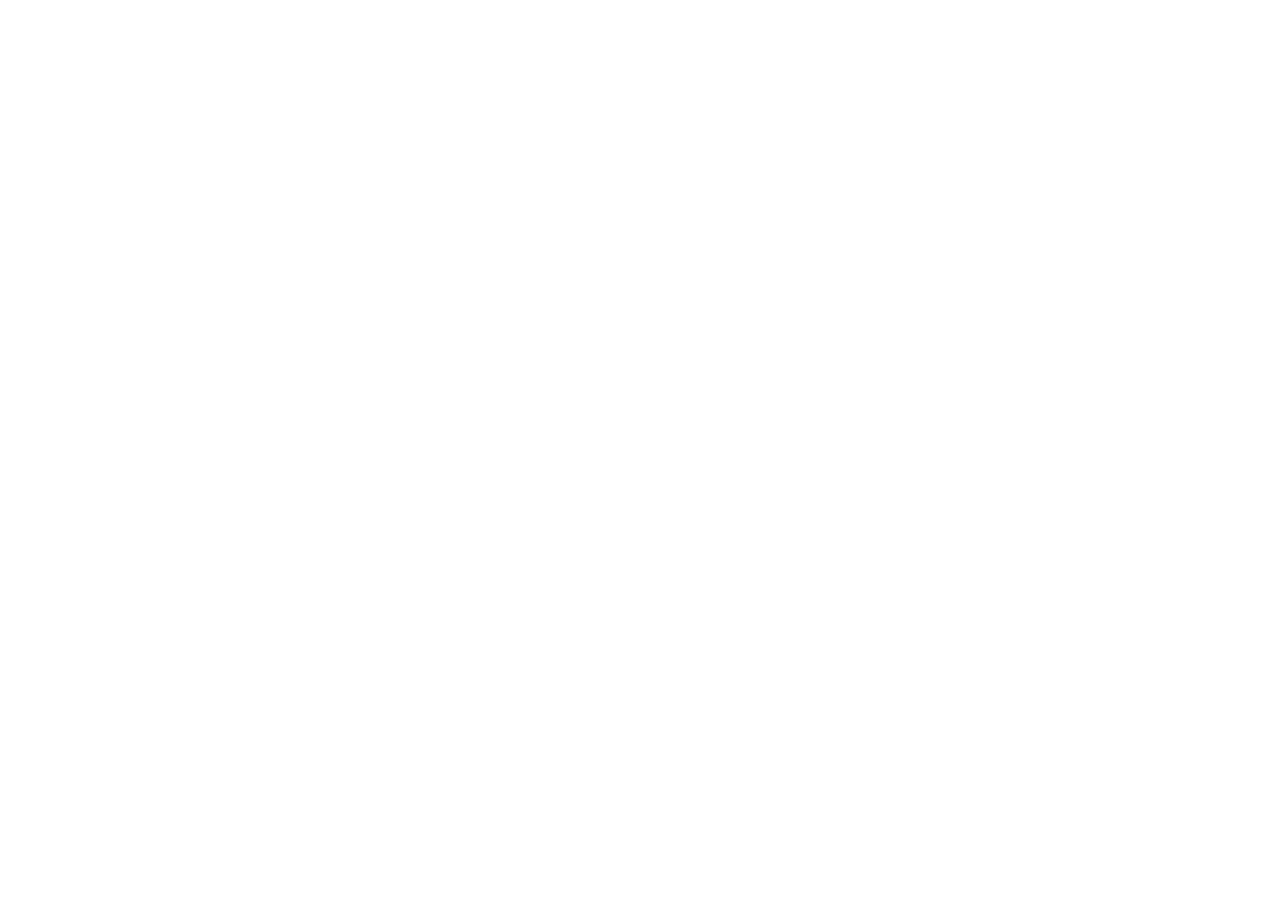
==== index.html @ 7e03bea0 "First commit (basic structure)" ====
<!DOCTYPE html>
<html lang="pt-BR">
<head>
    <meta charset="UTF-8">
    <meta name="viewport" content="width=device-width, initial-scale=1.0">
    <link href="https://fonts.googleapis.com/css2?family=Roboto:wght@400;700&display=swap" rel="stylesheet">
    <link rel="stylesheet" href="/styles/css/style.css">
    <title>Fri3nds</title>
</head>
<body>
    
</body>
</html>
---- styles/css/style.css ----
/* No CSS *//*# sourceMappingURL=style.css.map */
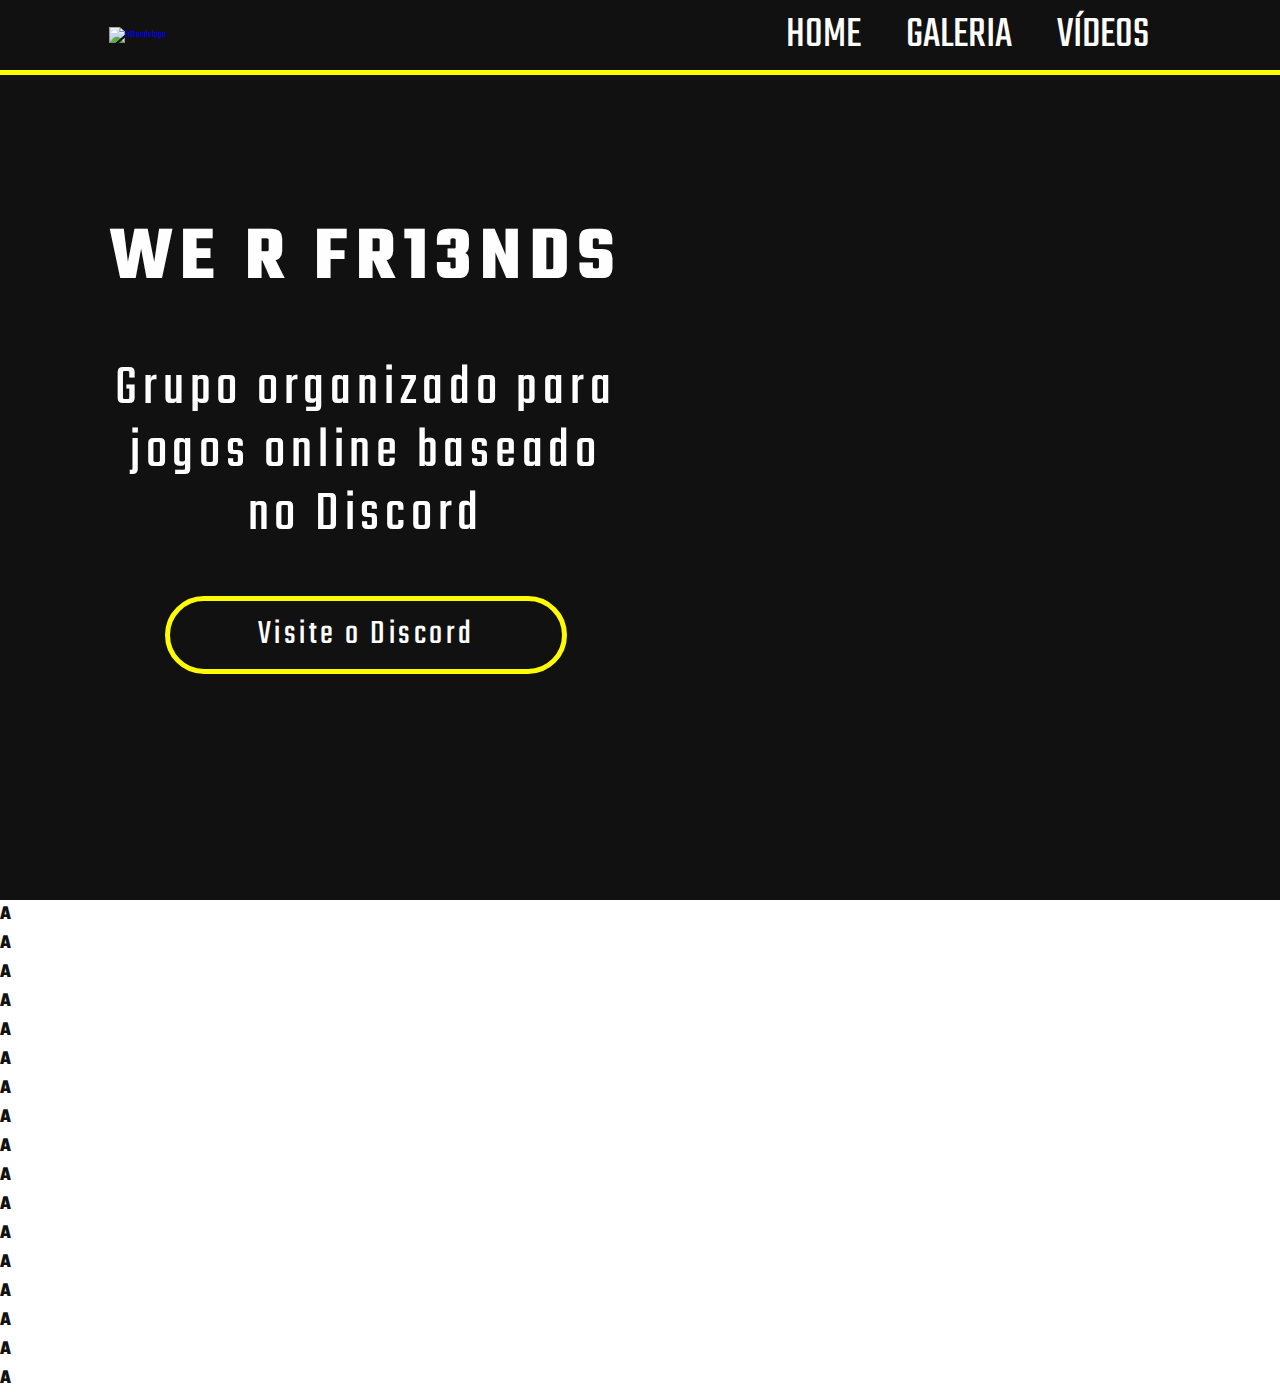
==== commit f3550b56: "hero fix" ====
--- a/index.html
+++ b/index.html
@@ -3,11 +3,50 @@
 <head>
     <meta charset="UTF-8">
     <meta name="viewport" content="width=device-width, initial-scale=1.0">
-    <link href="https://fonts.googleapis.com/css2?family=Roboto:wght@400;700&display=swap" rel="stylesheet">
+    <link rel="shortcut icon" href="/images/index-imgs/favicon.png" type="image/x-icon">
+    <link href="https://fonts.googleapis.com/css2?family=Teko:wght@400;700&display=swap" rel="stylesheet">
     <link rel="stylesheet" href="/styles/css/style.css">
-    <title>Fri3nds</title>
+    <title>FR13NDS</title>
 </head>
 <body>
+    <header class="header">
+        <nav class="header__nav container flex-jcsb-aic">
+            <a href="/index.html" class="header__logo">
+                <img src="/images/index-imgs/fr13-vector.svg" alt="Fr13ends logo">
+            </a>
+            <ul class="header__menu flex-jcsb-aic">
+                <li><a href="">Home</a></li>
+                <li><a href="">Galeria</a></li>
+                <li><a href="">Vídeos</a></li>
+            </ul>
+        </nav>
+        <section class="header__hero container">
+            <div class="hero-txt flex-aic-fdc">
+                <h1>WE R FR13NDS</h1>
+                <h2>Grupo organizado para <br>jogos online baseado <br>no Discord</h2>
+                <button>Visite o Discord</button>
+            </div>
+        </section>
+    </header>
+
+    <h1>A</h1>
+    <h1>A</h1>
+    <h1>A</h1>
+    <h1>A</h1>
+    <h1>A</h1>
+    <h1>A</h1>
+    <h1>A</h1>
+    <h1>A</h1>
+    <h1>A</h1>
+    <h1>A</h1>
+    <h1>A</h1>
+    <h1>A</h1>
+    <h1>A</h1>
+    <h1>A</h1>
+    <h1>A</h1>
+    <h1>A</h1>
+    <h1>A</h1>
+    <!-- font-family: 'Teko', sans-serif; -->
     
 </body>
-</html>+</html>
--- a/styles/css/style.css
+++ b/styles/css/style.css
@@ -1 +1,123 @@
-/* No CSS *//*# sourceMappingURL=style.css.map */+* {
+  margin: 0;
+  padding: 0;
+  -webkit-box-sizing: border-box;
+          box-sizing: border-box;
+  font-family: 'Teko', sans-serif;
+}
+
+body {
+  width: 100vw;
+  overflow-x: hidden;
+  font-size: 62.5%;
+  color: #111111;
+}
+
+a {
+  text-decoration: none;
+}
+
+ul {
+  list-style: none;
+}
+
+button {
+  cursor: pointer;
+  background-color: #111111;
+  padding: 0.25em 2.5em;
+  border: 5px solid #fdfc02;
+  border-radius: 2em;
+  font-size: 2.2rem;
+  letter-spacing: 0.1em;
+  color: #fefefe;
+}
+
+.container {
+  padding-left: 8.5%;
+  padding-right: 8.5%;
+}
+
+.container-hgt {
+  padding-left: 8.5%;
+  padding-right: 8.5%;
+  height: 100%;
+}
+
+.flex-jcsb-aic {
+  display: -webkit-box;
+  display: -ms-flexbox;
+  display: flex;
+  -webkit-box-pack: justify;
+      -ms-flex-pack: justify;
+          justify-content: space-between;
+  -webkit-box-align: center;
+      -ms-flex-align: center;
+          align-items: center;
+}
+
+.flex-aic-fdc {
+  display: -webkit-box;
+  display: -ms-flexbox;
+  display: flex;
+  -webkit-box-orient: vertical;
+  -webkit-box-direction: normal;
+      -ms-flex-direction: column;
+          flex-direction: column;
+  -webkit-box-align: center;
+      -ms-flex-align: center;
+          align-items: center;
+}
+
+.header__nav {
+  background-color: #111111;
+  width: 100%;
+  height: 75px;
+  border-bottom: 5px solid #fdfc02;
+}
+
+.header__menu li a {
+  display: block;
+  padding: 0 0.5em;
+  text-transform: uppercase;
+  font-size: 2.8rem;
+  color: #fefefe;
+}
+
+.header__hero {
+  background-color: #111111;
+  background-image: url(/images/index-imgs/hero-img-b.png);
+  background-size: cover;
+  background-position: center center;
+  background-repeat: no-repeat;
+  width: 100%;
+  height: calc(100vh - 75px);
+  border-bottom: 5px solid #111111;
+}
+
+.header__hero .hero-txt {
+  background-color: rgba(17, 17, 17, 0.5);
+  width: -webkit-fit-content;
+  width: -moz-fit-content;
+  width: fit-content;
+  height: 100%;
+}
+
+.header__hero .hero-txt h1, .header__hero .hero-txt h2 {
+  font-weight: normal;
+  color: #fefefe;
+  letter-spacing: 0.1em;
+}
+
+.header__hero .hero-txt h1 {
+  margin-top: 25%;
+  font-size: 4.8rem;
+  font-weight: 700;
+}
+
+.header__hero .hero-txt h2 {
+  padding: 2.75rem 0 3rem;
+  font-size: 3.6rem;
+  line-height: 1.1;
+  text-align: center;
+}
+/*# sourceMappingURL=style.css.map */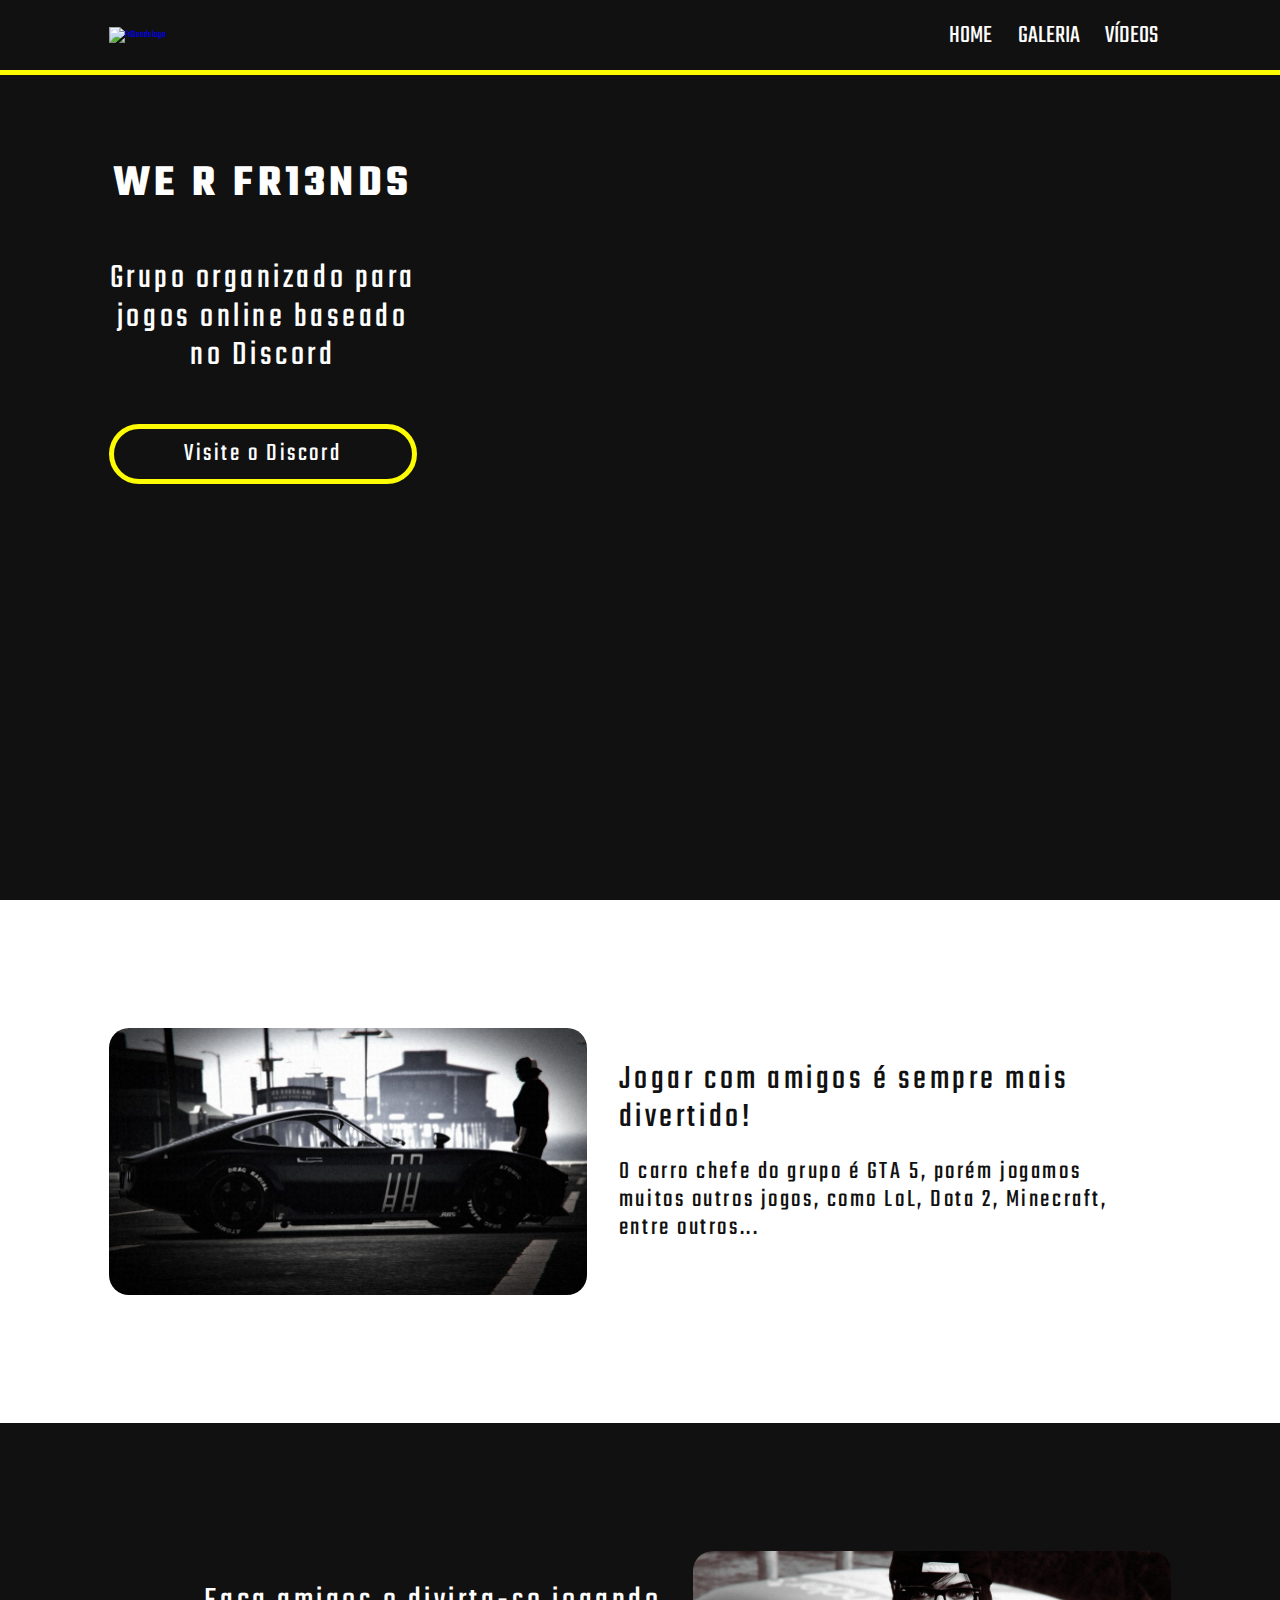
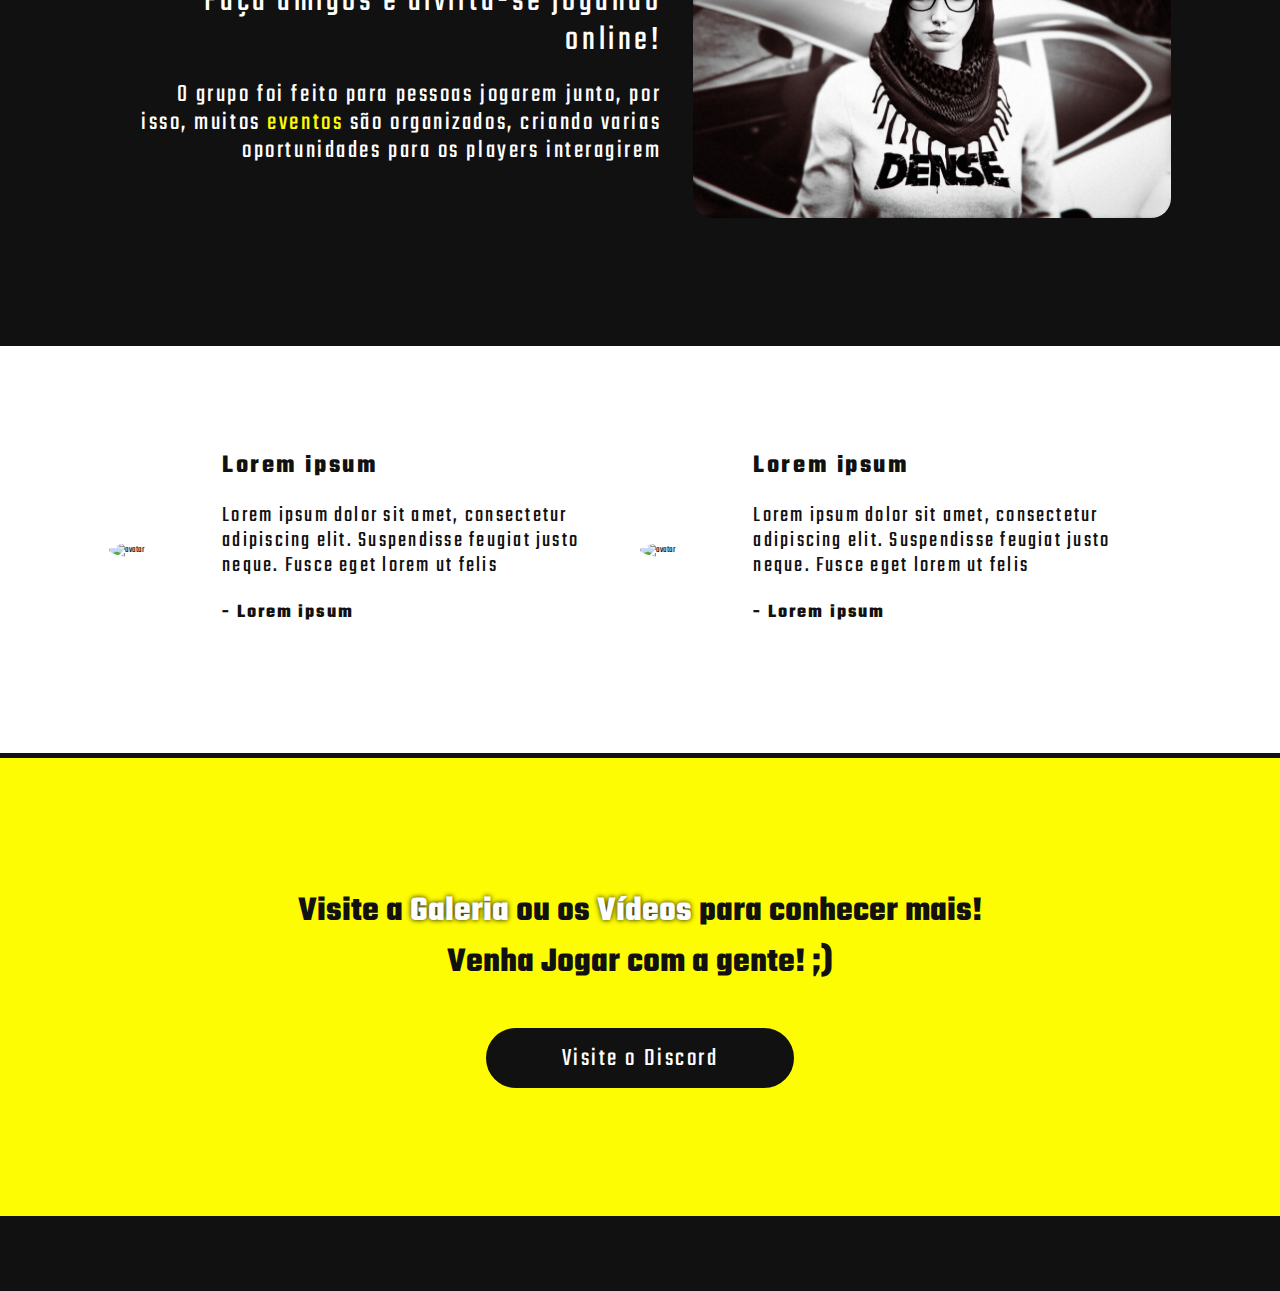
==== commit 24076213: "responsive design managed" ====
--- a/index.html
+++ b/index.html
@@ -9,44 +9,75 @@
     <title>FR13NDS</title>
 </head>
 <body>
-    <header class="header">
-        <nav class="header__nav container flex-jcsb-aic">
-            <a href="/index.html" class="header__logo">
+    <header class="header is-mobile" id="header">
+        <nav class="header__nav container flex-jcsb-aic" id="navbar">
+            <a href="/index.html">
                 <img src="/images/index-imgs/fr13-vector.svg" alt="Fr13ends logo">
             </a>
+            <div class="header__burg" id="burg-btn">
+                <span></span>
+                <span></span>
+                <span></span>
+            </div>
             <ul class="header__menu flex-jcsb-aic">
-                <li><a href="">Home</a></li>
-                <li><a href="">Galeria</a></li>
-                <li><a href="">Vídeos</a></li>
+                <li><a href="" class="fs-med">Home</a></li>
+                <li><a href="" class="fs-med">Galeria</a></li>
+                <li><a href="" class="fs-med">Vídeos</a></li>
             </ul>
         </nav>
         <section class="header__hero container">
             <div class="hero-txt flex-aic-fdc">
-                <h1>WE R FR13NDS</h1>
-                <h2>Grupo organizado para <br>jogos online baseado <br>no Discord</h2>
-                <button>Visite o Discord</button>
+                <h1 class="fs-bigger">WE R FR13NDS</h1>
+                <h2 class="fs-big">Grupo organizado para <br>jogos online baseado <br>no Discord</h2>
+                <button class="fs-med">Visite o Discord</button>
             </div>
         </section>
     </header>
 
-    <h1>A</h1>
-    <h1>A</h1>
-    <h1>A</h1>
-    <h1>A</h1>
-    <h1>A</h1>
-    <h1>A</h1>
-    <h1>A</h1>
-    <h1>A</h1>
-    <h1>A</h1>
-    <h1>A</h1>
-    <h1>A</h1>
-    <h1>A</h1>
-    <h1>A</h1>
-    <h1>A</h1>
-    <h1>A</h1>
-    <h1>A</h1>
-    <h1>A</h1>
-    <!-- font-family: 'Teko', sans-serif; -->
-    
+    <main>
+        <section class="about container flex-aic">
+            <img src="/images/index-imgs/noir-car.png" alt="imagem carro">
+            <div class="about__txt">
+                <h2 class="fs-big">Jogar com amigos é sempre mais divertido!</h2>
+                <p class="fs-med">O carro chefe do grupo é GTA 5, porém jogamos muitos outros jogos, como LoL, Dota 2, Minecraft, entre outros...</p>
+            </div>
+        </section>
+        <section class="about container flex-aic invert-section">
+            <div class="about__txt">
+                <h2 class="fs-big">Faça amigos e divirta-se jogando online!</h2>
+                <p class="fs-med">O grupo foi feito para pessoas jogarem junto, por isso, muitos <a href="">eventos</a> são organizados, criando varias oportunidades para os players interagirem</p>
+            </div>
+            <img src="/images/index-imgs/noar-girl.png" alt="imagem garota">
+        </section>
+        <section class="testimonial container flex-jcsb-aic">
+            <div class="testimonial__box flex-aic">
+                <img src="/images/index-imgs/avatar.png" alt="avatar">
+                <div class="testimonial__txt">
+                    <p class="fs-med">Lorem ipsum</p>
+                    <p class="fs-small">Lorem ipsum dolor sit amet, consectetur adipiscing elit. Suspendisse feugiat justo neque. Fusce eget lorem ut felis</p>
+                    <p class="fs-smaller">- Lorem ipsum</p>
+                </div>
+            </div>
+            <div class="testimonial__box flex-aic">
+                <img src="/images/index-imgs/avatar.png" alt="avatar">
+                <div class="testimonial__txt">
+                    <p class="fs-med">Lorem ipsum</p>
+                    <p class="fs-small">Lorem ipsum dolor sit amet, consectetur adipiscing elit. Suspendisse feugiat justo neque. Fusce eget lorem ut felis</p>
+                    <p class="fs-smaller">- Lorem ipsum</p>
+                </div>
+            </div>
+        </section>
+    </main>
+
+    <footer class="footer">
+        <div class="footer__cta flex-aic-fdc flex-jcc">
+            <h2 class="fs-big">Visite a <a href="">Galeria</a> ou os <a href="">Vídeos</a> para conhecer mais!</h2>
+            <h2 class="fs-big">Venha Jogar com a gente! ;)</h2>
+            <button class="btn-mod fs-med">Visite o Discord</button>
+        </div>
+        <div class="footer__bar"></div>
+    </footer>
+
+    <script src="/main.js"></script>
 </body>
 </html>
--- a/styles/css/style.css
+++ b/styles/css/style.css
@@ -6,9 +6,13 @@
   font-family: 'Teko', sans-serif;
 }
 
+html, body {
+  overflow-x: hidden;
+}
+
 body {
+  position: relative;
   width: 100vw;
-  overflow-x: hidden;
   font-size: 62.5%;
   color: #111111;
 }
@@ -24,12 +28,113 @@
 button {
   cursor: pointer;
   background-color: #111111;
-  padding: 0.25em 2.5em;
+  padding: 0.25em 2.75em;
   border: 5px solid #fdfc02;
   border-radius: 2em;
-  font-size: 2.2rem;
   letter-spacing: 0.1em;
   color: #fefefe;
+}
+
+.btn-mod {
+  border-color: #111111;
+}
+
+@media screen and (max-width: 1600px) {
+  button {
+    font-size: 1.8rem;
+  }
+}
+
+.fs-bigger {
+  font-size: 4.8rem;
+}
+
+.fs-big {
+  font-size: 3.6rem;
+}
+
+.fs-med {
+  font-size: 2.2rem;
+}
+
+.fs-small {
+  font-size: 1.8rem;
+}
+
+.fs-smaller {
+  font-size: 1.6rem;
+}
+
+@media screen and (max-width: 1600px) {
+  .fs-bigger {
+    font-size: 3.6rem;
+  }
+  .fs-big {
+    font-size: 2.8rem;
+  }
+  .fs-med {
+    font-size: 1.8rem;
+  }
+  .fs-small {
+    font-size: 1.6rem;
+  }
+  .fs-smaller {
+    font-size: 1.4rem;
+  }
+}
+
+@media screen and (max-width: 1350px) {
+  .fs-bigger {
+    font-size: 2.8rem;
+  }
+  .fs-big {
+    font-size: 2.2rem;
+  }
+  .fs-med {
+    font-size: 1.6rem;
+  }
+  .fs-small {
+    font-size: 1.4rem;
+  }
+  .fs-smaller {
+    font-size: 1.2rem;
+  }
+}
+
+@media screen and (max-width: 1175px) {
+  .fs-bigger {
+    font-size: 2.2rem;
+  }
+  .fs-big {
+    font-size: 1.8rem;
+  }
+  .fs-med {
+    font-size: 1.4rem;
+  }
+  .fs-small {
+    font-size: 1.2rem;
+  }
+  .fs-smaller {
+    font-size: 1.0rem;
+  }
+}
+
+@media screen and (max-width: 700px) {
+  .fs-bigger {
+    font-size: 2.0rem;
+  }
+  .fs-big {
+    font-size: 1.4rem;
+  }
+  .fs-med {
+    font-size: 1.0rem;
+  }
+  .fs-small {
+    font-size: 0.8rem;
+  }
+  .fs-smaller {
+    font-size: 0.6rem;
+  }
 }
 
 .container {
@@ -37,10 +142,11 @@
   padding-right: 8.5%;
 }
 
-.container-hgt {
-  padding-left: 8.5%;
-  padding-right: 8.5%;
-  height: 100%;
+@media screen and (max-width: 975px) {
+  .container {
+    padding-left: 2.5%;
+    padding-right: 2.5%;
+  }
 }
 
 .flex-jcsb-aic {
@@ -50,6 +156,15 @@
   -webkit-box-pack: justify;
       -ms-flex-pack: justify;
           justify-content: space-between;
+  -webkit-box-align: center;
+      -ms-flex-align: center;
+          align-items: center;
+}
+
+.flex-aic {
+  display: -webkit-box;
+  display: -ms-flexbox;
+  display: flex;
   -webkit-box-align: center;
       -ms-flex-align: center;
           align-items: center;
@@ -68,19 +183,50 @@
           align-items: center;
 }
 
+.flex-jcc {
+  -webkit-box-pack: center;
+      -ms-flex-pack: center;
+          justify-content: center;
+}
+
 .header__nav {
   background-color: #111111;
   width: 100%;
   height: 75px;
   border-bottom: 5px solid #fdfc02;
+  -webkit-transition: top 0.5s ease-in-out;
+  transition: top 0.5s ease-in-out;
+}
+
+.header__menu {
+  -webkit-transition: all 0.3s ease-in-out;
+  transition: all 0.3s ease-in-out;
 }
 
 .header__menu li a {
   display: block;
   padding: 0 0.5em;
   text-transform: uppercase;
-  font-size: 2.8rem;
   color: #fefefe;
+}
+
+.header__burg {
+  display: none;
+  cursor: pointer;
+  width: 30px;
+  height: 30px;
+  position: relative;
+}
+
+.header__burg span {
+  background-color: #fefefe;
+  display: block;
+  width: 100%;
+  height: 20%;
+}
+
+.header__burg span:nth-child(2) {
+  margin: 20% 0;
 }
 
 .header__hero {
@@ -110,14 +256,226 @@
 
 .header__hero .hero-txt h1 {
   margin-top: 25%;
-  font-size: 4.8rem;
   font-weight: 700;
 }
 
 .header__hero .hero-txt h2 {
   padding: 2.75rem 0 3rem;
-  font-size: 3.6rem;
   line-height: 1.1;
   text-align: center;
 }
+
+@media screen and (max-width: 550px) {
+  .header__hero {
+    display: -webkit-box;
+    display: -ms-flexbox;
+    display: flex;
+    -webkit-box-pack: center;
+        -ms-flex-pack: center;
+            justify-content: center;
+  }
+}
+
+@media screen and (max-width: 550px) {
+  .is-mobile .header__nav {
+    position: fixed;
+  }
+  .is-mobile .header__hero {
+    padding-top: 75px;
+  }
+  .is-mobile .header__menu {
+    -webkit-box-orient: vertical;
+    -webkit-box-direction: normal;
+        -ms-flex-direction: column;
+            flex-direction: column;
+    -webkit-box-pack: left;
+        -ms-flex-pack: left;
+            justify-content: left;
+    background-color: #fefefe;
+    position: fixed;
+    top: 75px;
+    right: -250px;
+    width: 250px;
+    height: calc(100% - 75px);
+  }
+  .is-mobile .header__menu li {
+    padding: 2rem 2rem 1rem;
+  }
+  .is-mobile .header__menu li a {
+    font-size: 2.2rem;
+    color: #111111;
+  }
+  .is-mobile .header__menu li:nth-child(2) {
+    padding: 1rem 2rem;
+  }
+  .is-mobile .header__menu li:last-child {
+    padding: 1rem 2rem 2rem;
+  }
+  .btn-active .header__menu {
+    -webkit-transform: translateX(-100%);
+            transform: translateX(-100%);
+  }
+  .header__burg {
+    display: block;
+  }
+}
+
+.nav-animation {
+  -webkit-transform: translateY(-75px);
+          transform: translateY(-75px);
+}
+
+.about {
+  padding-top: 10%;
+  padding-bottom: 10%;
+}
+
+.about img {
+  max-width: 785px;
+  width: 45%;
+  border-radius: 2em;
+}
+
+.about__txt h2, .about__txt p {
+  padding: 0 5rem 2.75rem;
+  color: #111111;
+  letter-spacing: 0.1em;
+  line-height: 1.1;
+}
+
+.about__txt h2 {
+  font-weight: normal;
+}
+
+.invert-section {
+  background-color: #111111;
+  text-align: right;
+}
+
+.invert-section h2, .invert-section p {
+  color: #fefefe;
+}
+
+.invert-section a {
+  color: #fdfc02;
+}
+
+@media screen and (max-width: 1350px) {
+  .about__txt h2, .about__txt p {
+    padding: 0 2rem 1.25rem;
+  }
+}
+
+@media screen and (max-width: 550px) {
+  .about {
+    -webkit-box-orient: vertical;
+    -webkit-box-direction: normal;
+        -ms-flex-direction: column;
+            flex-direction: column;
+    text-align: center;
+  }
+  .about :last-child {
+    -webkit-box-orient: vertical;
+    -webkit-box-direction: reverse;
+        -ms-flex-direction: column-reverse;
+            flex-direction: column-reverse;
+  }
+  .about img {
+    width: 80%;
+  }
+  .about__txt h2 {
+    padding-top: 2rem;
+  }
+}
+
+.testimonial__box {
+  padding-top: 10%;
+  padding-bottom: 10%;
+}
+
+.testimonial img {
+  border-radius: 50%;
+}
+
+.testimonial__txt {
+  padding-left: 2rem;
+  padding-right: 1rem;
+}
+
+.testimonial__txt p {
+  letter-spacing: 0.1em;
+  line-height: 1.1;
+  padding-bottom: 1.5rem;
+  color: #111111;
+}
+
+.testimonial__txt :first-child, .testimonial__txt :last-child {
+  font-weight: 700;
+}
+
+@media screen and (max-width: 1600px) {
+  .testimonial img {
+    width: 200px;
+  }
+}
+
+@media screen and (max-width: 1175px) {
+  .testimonial img {
+    width: 150px;
+  }
+}
+
+@media screen and (max-width: 975px) {
+  .testimonial {
+    -ms-flex-wrap: wrap;
+        flex-wrap: wrap;
+  }
+  .testimonial__box:first-child {
+    padding-bottom: 2.5%;
+  }
+  .testimonial__box:last-child {
+    padding-top: 2.5%;
+  }
+}
+
+@media screen and (max-width: 375px) {
+  .testimonial img {
+    width: 100px;
+  }
+  .testimonial__txt {
+    padding-left: 1rem;
+    padding-right: 0;
+  }
+  .testimonial__txt p {
+    padding-bottom: 0.5rem;
+  }
+}
+
+.footer__cta {
+  background-color: #fdfc02;
+  padding-top: 10%;
+  padding-bottom: 10%;
+  border-top: 5px solid #111111;
+}
+
+.footer__cta :first-child {
+  padding-bottom: 0;
+}
+
+.footer__cta h2 {
+  padding-bottom: 2.5rem;
+  color: #111111;
+  text-align: center;
+}
+
+.footer__cta h2 a {
+  color: #fefefe;
+  text-shadow: 0 0 5px #111111;
+}
+
+.footer__bar {
+  background-color: #111111;
+  width: 100%;
+  height: 75px;
+}
 /*# sourceMappingURL=style.css.map */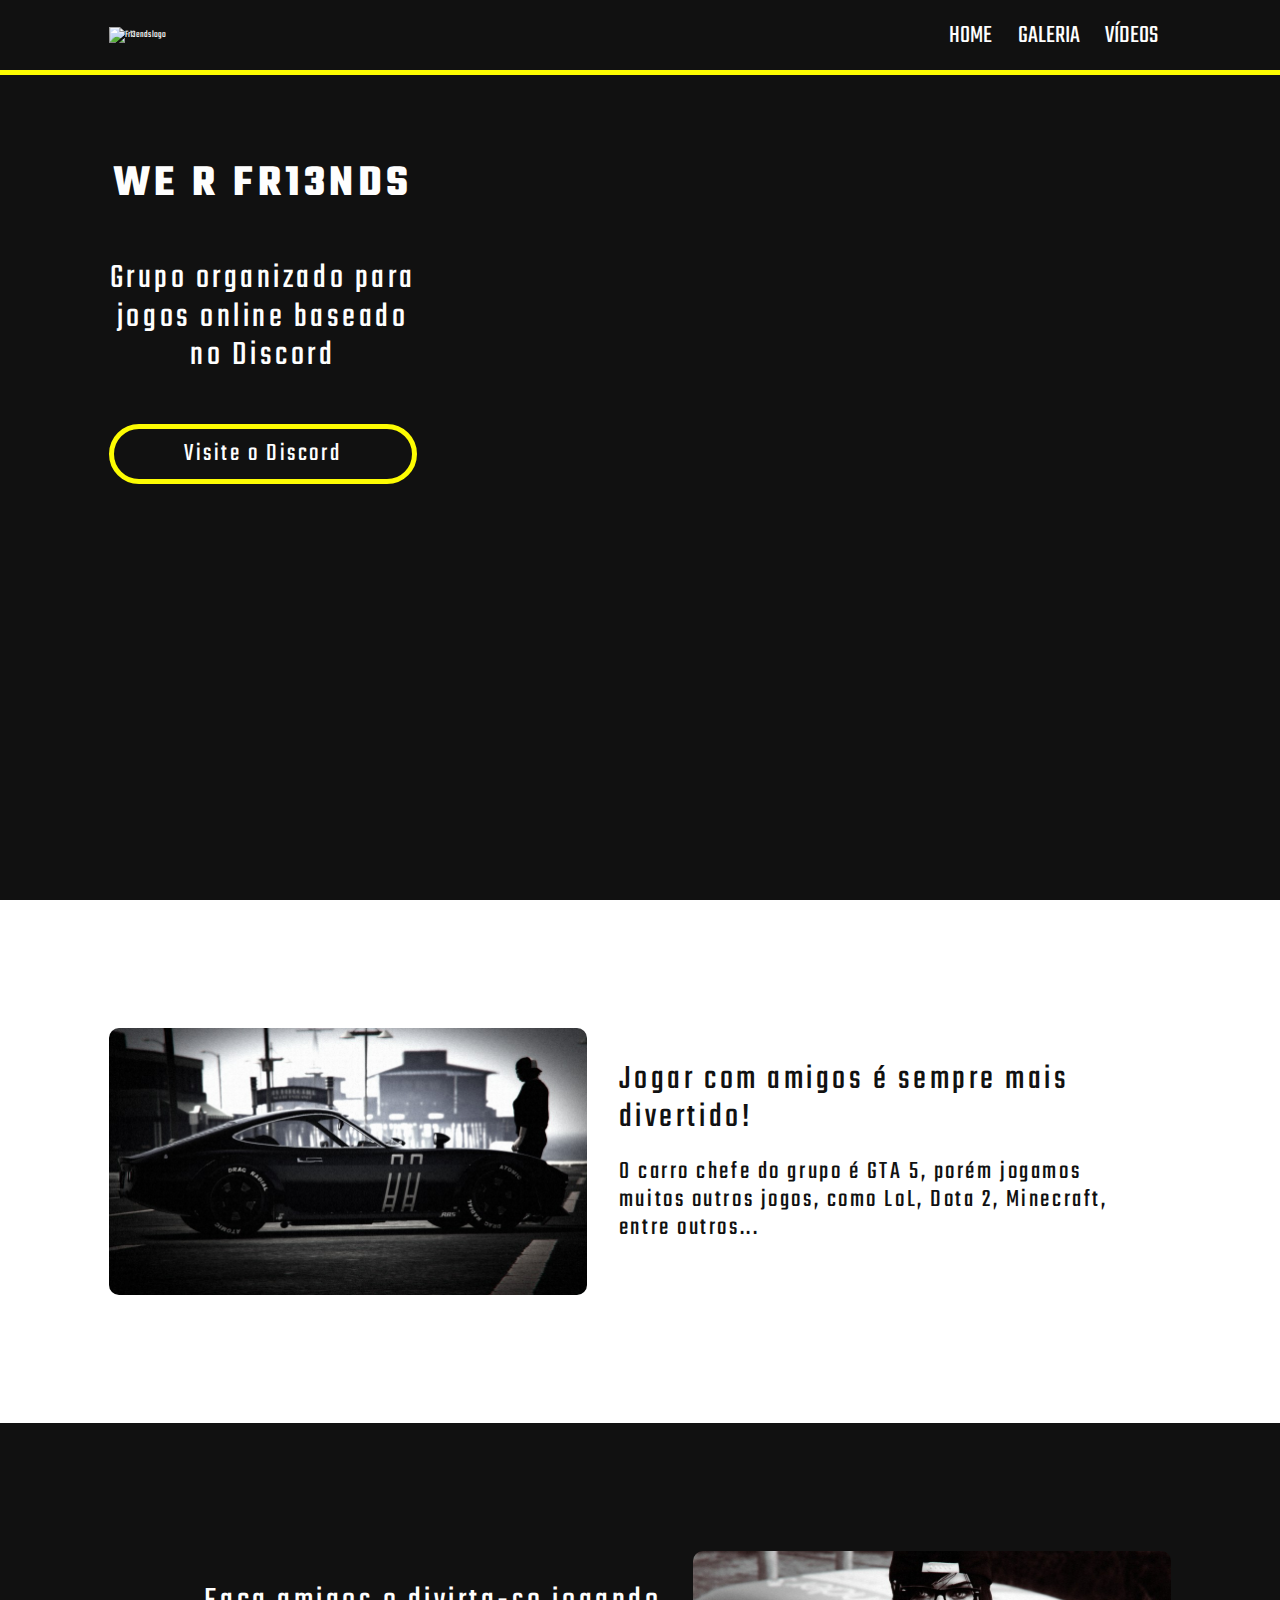
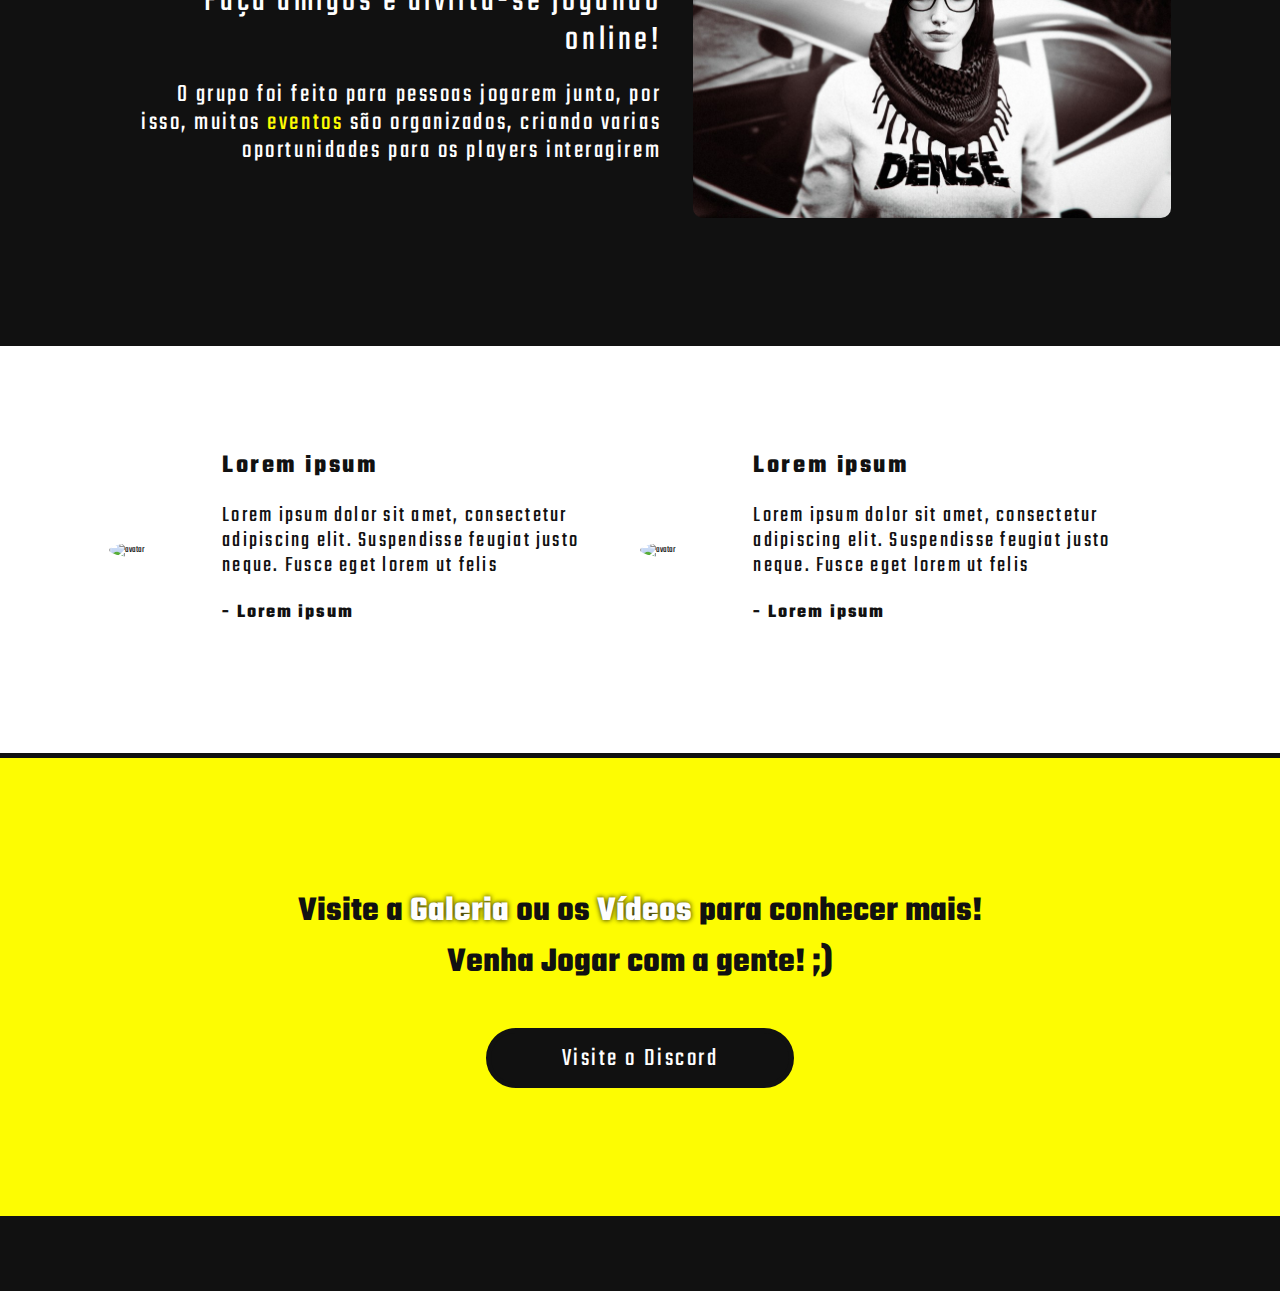
==== commit 071f2dba: "error page done, video page modified" ====
--- a/index.html
+++ b/index.html
@@ -1,83 +1,110 @@
 <!DOCTYPE html>
 <html lang="pt-BR">
-<head>
-    <meta charset="UTF-8">
-    <meta name="viewport" content="width=device-width, initial-scale=1.0">
-    <link rel="shortcut icon" href="/images/index-imgs/favicon.png" type="image/x-icon">
-    <link href="https://fonts.googleapis.com/css2?family=Teko:wght@400;700&display=swap" rel="stylesheet">
-    <link rel="stylesheet" href="/styles/css/style.css">
+  <head>
+    <meta charset="UTF-8" />
+    <meta name="viewport" content="width=device-width, initial-scale=1.0" />
+    <link
+      rel="shortcut icon"
+      href="/images/index-imgs/favicon.png"
+      type="image/x-icon"
+    />
+    <link
+      href="https://fonts.googleapis.com/css2?family=Teko:wght@400;700&display=swap"
+      rel="stylesheet"
+    />
+    <link rel="stylesheet" href="/styles/css/style.css" />
     <title>FR13NDS</title>
-</head>
-<body>
+  </head>
+  <body>
     <header class="header is-mobile" id="header">
-        <nav class="header__nav container flex-jcsb-aic" id="navbar">
-            <a href="/index.html">
-                <img src="/images/index-imgs/fr13-vector.svg" alt="Fr13ends logo">
-            </a>
-            <div class="header__burg" id="burg-btn">
-                <span></span>
-                <span></span>
-                <span></span>
-            </div>
-            <ul class="header__menu flex-jcsb-aic">
-                <li><a href="" class="fs-med">Home</a></li>
-                <li><a href="" class="fs-med">Galeria</a></li>
-                <li><a href="" class="fs-med">Vídeos</a></li>
-            </ul>
-        </nav>
-        <section class="header__hero container">
-            <div class="hero-txt flex-aic-fdc">
-                <h1 class="fs-bigger">WE R FR13NDS</h1>
-                <h2 class="fs-big">Grupo organizado para <br>jogos online baseado <br>no Discord</h2>
-                <button class="fs-med">Visite o Discord</button>
-            </div>
-        </section>
+      <nav class="header__nav container flex-jcsb-aic" id="navbar">
+        <a href="/index.html">
+          <img src="/images/index-imgs/fr13-vector.svg" alt="Fr13ends logo" />
+        </a>
+        <div class="header__burg" id="burg-btn">
+          <span></span>
+          <span></span>
+          <span></span>
+        </div>
+        <ul class="header__menu flex-jcsb-aic">
+          <li><a href="/index.html" class="fs-med">Home</a></li>
+          <li><a href="/gallery.html" class="fs-med">Galeria</a></li>
+          <li><a href="/videos.html" class="fs-med">Vídeos</a></li>
+        </ul>
+      </nav>
+      <section class="header__hero container">
+        <div class="hero-txt flex-aic-fdc">
+          <h1 class="fs-bigger">WE R FR13NDS</h1>
+          <h2 class="fs-big">
+            Grupo organizado para <br />jogos online baseado <br />no Discord
+          </h2>
+          <a class="fs-med button" href="#" target="_blank">Visite o Discord</a>
+        </div>
+      </section>
     </header>
 
     <main>
-        <section class="about container flex-aic">
-            <img src="/images/index-imgs/noir-car.png" alt="imagem carro">
-            <div class="about__txt">
-                <h2 class="fs-big">Jogar com amigos é sempre mais divertido!</h2>
-                <p class="fs-med">O carro chefe do grupo é GTA 5, porém jogamos muitos outros jogos, como LoL, Dota 2, Minecraft, entre outros...</p>
-            </div>
-        </section>
-        <section class="about container flex-aic invert-section">
-            <div class="about__txt">
-                <h2 class="fs-big">Faça amigos e divirta-se jogando online!</h2>
-                <p class="fs-med">O grupo foi feito para pessoas jogarem junto, por isso, muitos <a href="">eventos</a> são organizados, criando varias oportunidades para os players interagirem</p>
-            </div>
-            <img src="/images/index-imgs/noar-girl.png" alt="imagem garota">
-        </section>
-        <section class="testimonial container flex-jcsb-aic">
-            <div class="testimonial__box flex-aic">
-                <img src="/images/index-imgs/avatar.png" alt="avatar">
-                <div class="testimonial__txt">
-                    <p class="fs-med">Lorem ipsum</p>
-                    <p class="fs-small">Lorem ipsum dolor sit amet, consectetur adipiscing elit. Suspendisse feugiat justo neque. Fusce eget lorem ut felis</p>
-                    <p class="fs-smaller">- Lorem ipsum</p>
-                </div>
-            </div>
-            <div class="testimonial__box flex-aic">
-                <img src="/images/index-imgs/avatar.png" alt="avatar">
-                <div class="testimonial__txt">
-                    <p class="fs-med">Lorem ipsum</p>
-                    <p class="fs-small">Lorem ipsum dolor sit amet, consectetur adipiscing elit. Suspendisse feugiat justo neque. Fusce eget lorem ut felis</p>
-                    <p class="fs-smaller">- Lorem ipsum</p>
-                </div>
-            </div>
-        </section>
+      <section class="about container flex-aic">
+        <img src="/images/gallery-imgs/city-alive11.png" alt="imagem carro" />
+        <div class="about__txt">
+          <h2 class="fs-big">Jogar com amigos é sempre mais divertido!</h2>
+          <p class="fs-med">
+            O carro chefe do grupo é GTA 5, porém jogamos muitos outros jogos,
+            como LoL, Dota 2, Minecraft, entre outros...
+          </p>
+        </div>
+      </section>
+      <section class="about container flex-aic invert-section">
+        <div class="about__txt">
+          <h2 class="fs-big">Faça amigos e divirta-se jogando online!</h2>
+          <p class="fs-med">
+            O grupo foi feito para pessoas jogarem junto, por isso, muitos
+            <a href="/videos.html/#event">eventos</a> são organizados, criando
+            varias oportunidades para os players interagirem
+          </p>
+        </div>
+        <img src="/images/gallery-imgs/city-alive10.png" alt="imagem garota" />
+      </section>
+      <section class="testimonial container flex-jcsb-aic">
+        <div class="testimonial__box flex-aic">
+          <img src="/images/index-imgs/avatar.png" alt="avatar" />
+          <div class="testimonial__txt">
+            <p class="fs-med">Lorem ipsum</p>
+            <p class="fs-small">
+              Lorem ipsum dolor sit amet, consectetur adipiscing elit.
+              Suspendisse feugiat justo neque. Fusce eget lorem ut felis
+            </p>
+            <p class="fs-smaller">- Lorem ipsum</p>
+          </div>
+        </div>
+        <div class="testimonial__box flex-aic">
+          <img src="/images/index-imgs/avatar.png" alt="avatar" />
+          <div class="testimonial__txt">
+            <p class="fs-med">Lorem ipsum</p>
+            <p class="fs-small">
+              Lorem ipsum dolor sit amet, consectetur adipiscing elit.
+              Suspendisse feugiat justo neque. Fusce eget lorem ut felis
+            </p>
+            <p class="fs-smaller">- Lorem ipsum</p>
+          </div>
+        </div>
+      </section>
     </main>
 
     <footer class="footer">
-        <div class="footer__cta flex-aic-fdc flex-jcc">
-            <h2 class="fs-big">Visite a <a href="">Galeria</a> ou os <a href="">Vídeos</a> para conhecer mais!</h2>
-            <h2 class="fs-big">Venha Jogar com a gente! ;)</h2>
-            <button class="btn-mod fs-med">Visite o Discord</button>
-        </div>
-        <div class="footer__bar"></div>
+      <div class="footer__cta flex-aic-fdc flex-jcc">
+        <h2 class="fs-big">
+          Visite a <a href="/gallery.html">Galeria</a> ou os
+          <a href="/videos.html">Vídeos</a> para conhecer mais!
+        </h2>
+        <h2 class="fs-big">Venha Jogar com a gente! ;)</h2>
+        <a class="fs-med button btn-mod" href="#" target="_blank"
+          >Visite o Discord</a
+        >
+      </div>
+      <div class="footer__bar"></div>
     </footer>
 
-    <script src="/main.js"></script>
-</body>
+    <script src="/js/main.js"></script>
+  </body>
 </html>
--- a/styles/css/style.css
+++ b/styles/css/style.css
@@ -3,10 +3,11 @@
   padding: 0;
   -webkit-box-sizing: border-box;
           box-sizing: border-box;
-  font-family: 'Teko', sans-serif;
-}
-
-html, body {
+  font-family: "Teko", sans-serif;
+}
+
+html,
+body {
   overflow-x: hidden;
 }
 
@@ -19,13 +20,23 @@
 
 a {
   text-decoration: none;
+  color: #fefefe;
 }
 
 ul {
   list-style: none;
 }
 
-button {
+.lock-screen {
+  overflow-y: hidden;
+}
+
+.err-spc {
+  margin-top: 1.75rem;
+}
+
+button,
+.button {
   cursor: pointer;
   background-color: #111111;
   padding: 0.25em 2.75em;
@@ -45,6 +56,12 @@
   }
 }
 
+@media screen and (max-width: 550px) {
+  button {
+    border-width: 3px;
+  }
+}
+
 .fs-bigger {
   font-size: 4.8rem;
 }
@@ -115,19 +132,19 @@
     font-size: 1.2rem;
   }
   .fs-smaller {
-    font-size: 1.0rem;
+    font-size: 1rem;
   }
 }
 
 @media screen and (max-width: 700px) {
   .fs-bigger {
-    font-size: 2.0rem;
+    font-size: 2rem;
   }
   .fs-big {
     font-size: 1.4rem;
   }
   .fs-med {
-    font-size: 1.0rem;
+    font-size: 1rem;
   }
   .fs-small {
     font-size: 0.8rem;
@@ -156,15 +173,6 @@
   -webkit-box-pack: justify;
       -ms-flex-pack: justify;
           justify-content: space-between;
-  -webkit-box-align: center;
-      -ms-flex-align: center;
-          align-items: center;
-}
-
-.flex-aic {
-  display: -webkit-box;
-  display: -ms-flexbox;
-  display: flex;
   -webkit-box-align: center;
       -ms-flex-align: center;
           align-items: center;
@@ -183,10 +191,28 @@
           align-items: center;
 }
 
+.flex-aic {
+  display: -webkit-box;
+  display: -ms-flexbox;
+  display: flex;
+  -webkit-box-align: center;
+      -ms-flex-align: center;
+          align-items: center;
+}
+
 .flex-jcc {
+  display: -webkit-box;
+  display: -ms-flexbox;
+  display: flex;
   -webkit-box-pack: center;
       -ms-flex-pack: center;
           justify-content: center;
+}
+
+.flex-1 {
+  -webkit-box-flex: 1;
+      -ms-flex: 1;
+          flex: 1;
 }
 
 .header__nav {
@@ -194,13 +220,19 @@
   width: 100%;
   height: 75px;
   border-bottom: 5px solid #fdfc02;
-  -webkit-transition: top 0.5s ease-in-out;
-  transition: top 0.5s ease-in-out;
+  -webkit-transition: -webkit-transform 0.5s ease-in-out;
+  transition: -webkit-transform 0.5s ease-in-out;
+  transition: transform 0.5s ease-in-out;
+  transition: transform 0.5s ease-in-out, -webkit-transform 0.5s ease-in-out;
 }
 
 .header__menu {
   -webkit-transition: all 0.3s ease-in-out;
   transition: all 0.3s ease-in-out;
+}
+
+.header__menu li:hover a {
+  color: #fdfc02;
 }
 
 .header__menu li a {
@@ -208,6 +240,8 @@
   padding: 0 0.5em;
   text-transform: uppercase;
   color: #fefefe;
+  -webkit-transition: color 0.3s ease-in-out;
+  transition: color 0.3s ease-in-out;
 }
 
 .header__burg {
@@ -223,6 +257,8 @@
   display: block;
   width: 100%;
   height: 20%;
+  -webkit-transition: all 0.3s ease-in-out;
+  transition: all 0.3s ease-in-out;
 }
 
 .header__burg span:nth-child(2) {
@@ -248,7 +284,8 @@
   height: 100%;
 }
 
-.header__hero .hero-txt h1, .header__hero .hero-txt h2 {
+.header__hero .hero-txt h1,
+.header__hero .hero-txt h2 {
   font-weight: normal;
   color: #fefefe;
   letter-spacing: 0.1em;
@@ -279,9 +316,12 @@
 @media screen and (max-width: 550px) {
   .is-mobile .header__nav {
     position: fixed;
+    top: 0;
+    z-index: 1;
   }
   .is-mobile .header__hero {
     padding-top: 75px;
+    height: 100vh;
   }
   .is-mobile .header__menu {
     -webkit-box-orient: vertical;
@@ -315,14 +355,26 @@
     -webkit-transform: translateX(-100%);
             transform: translateX(-100%);
   }
+  .btn-active .header__burg :first-child {
+    background-color: #fdfc02;
+    -webkit-transform: rotate(45deg) translate(7px, 10px);
+            transform: rotate(45deg) translate(7px, 10px);
+  }
+  .btn-active .header__burg :nth-child(2) {
+    opacity: 0;
+  }
+  .btn-active .header__burg :last-child {
+    background-color: #fdfc02;
+    -webkit-transform: rotate(-45deg) translate(7px, -10px);
+            transform: rotate(-45deg) translate(7px, -10px);
+  }
   .header__burg {
     display: block;
   }
-}
-
-.nav-animation {
-  -webkit-transform: translateY(-75px);
-          transform: translateY(-75px);
+  .nav-animation {
+    -webkit-transform: translateY(-75px);
+            transform: translateY(-75px);
+  }
 }
 
 .about {
@@ -333,10 +385,11 @@
 .about img {
   max-width: 785px;
   width: 45%;
-  border-radius: 2em;
-}
-
-.about__txt h2, .about__txt p {
+  border-radius: 1em;
+}
+
+.about__txt h2,
+.about__txt p {
   padding: 0 5rem 2.75rem;
   color: #111111;
   letter-spacing: 0.1em;
@@ -352,7 +405,8 @@
   text-align: right;
 }
 
-.invert-section h2, .invert-section p {
+.invert-section h2,
+.invert-section p {
   color: #fefefe;
 }
 
@@ -361,7 +415,8 @@
 }
 
 @media screen and (max-width: 1350px) {
-  .about__txt h2, .about__txt p {
+  .about__txt h2,
+  .about__txt p {
     padding: 0 2rem 1.25rem;
   }
 }
@@ -409,7 +464,8 @@
   color: #111111;
 }
 
-.testimonial__txt :first-child, .testimonial__txt :last-child {
+.testimonial__txt :first-child,
+.testimonial__txt :last-child {
   font-weight: 700;
 }
 
@@ -478,4 +534,238 @@
   width: 100%;
   height: 75px;
 }
+
+.gallery h1,
+.gallery p {
+  letter-spacing: 0.1em;
+}
+
+.gallery h1 {
+  padding-top: 5%;
+}
+
+.gallery p {
+  text-align: center;
+  padding: 0 0 2.5%;
+  line-height: 1;
+}
+
+.gallery__grid {
+  padding-bottom: 5%;
+  max-width: 1750px;
+  width: 100%;
+  display: -ms-grid;
+  display: grid;
+  gap: 1rem;
+  -ms-grid-columns: auto;
+      grid-template-columns: auto;
+  grid-auto-rows: 250px;
+}
+
+.gallery__grid div {
+  cursor: pointer;
+  background-position: top center;
+  background-repeat: no-repeat;
+  background-size: cover;
+}
+
+.gallery__grid div:hover {
+  -webkit-transform: scale(1.025);
+          transform: scale(1.025);
+  -webkit-box-shadow: 0 0 10px rgba(17, 17, 17, 0.5);
+          box-shadow: 0 0 10px rgba(17, 17, 17, 0.5);
+}
+
+.gallery__show-img {
+  display: none;
+  -ms-flex-wrap: wrap;
+      flex-wrap: wrap;
+  position: fixed;
+  top: 0;
+  background-color: rgba(17, 17, 17, 0.5);
+  width: 100vw;
+  height: 100vh;
+}
+
+.gallery__show-img .img-display {
+  background-position: center;
+  background-size: contain;
+  background-repeat: no-repeat;
+  max-width: 85%;
+  max-height: 85%;
+  border: 5px solid #fdfc02;
+}
+
+.gallery__show-img .btn-l,
+.gallery__show-img .btn-r {
+  cursor: pointer;
+  position: absolute;
+  top: 45%;
+  background-color: #fdfc02;
+  width: 50px;
+  height: 75px;
+  margin: 25px;
+  -webkit-transition: background-color 0.25s ease-in-out;
+  transition: background-color 0.25s ease-in-out;
+}
+
+.gallery__show-img .btn-l:hover,
+.gallery__show-img .btn-r:hover {
+  background-color: #fefefe;
+}
+
+.gallery__show-img .btn-l {
+  left: 0;
+}
+
+.gallery__show-img .btn-r {
+  right: 0;
+}
+
+.gallery__show-img .arrow-c {
+  cursor: pointer;
+  position: absolute;
+  top: 0;
+  right: 0;
+  background-color: #fdfc02;
+  width: 75px;
+  height: 75px;
+  font-size: 50px;
+  line-height: 75px;
+  text-align: center;
+  -webkit-transition: background-color 0.25s ease-in-out;
+  transition: background-color 0.25s ease-in-out;
+}
+
+.gallery__show-img .arrow-c:hover {
+  background-color: #fefefe;
+}
+
+@media screen and (max-width: 550px) {
+  .gallery {
+    padding-top: 75px;
+  }
+  .btn-l,
+  .btn-r {
+    display: none;
+  }
+}
+
+@media screen and (min-width: 650px) {
+  .card-wide {
+    grid-column: span 2 / auto;
+  }
+  .card-small {
+    grid-row: span 1 / auto;
+  }
+  .card-tall {
+    grid-row: span 2 / auto;
+  }
+  .card-big {
+    grid-row: span 2 / auto;
+    grid-column: span 2 / auto;
+  }
+}
+
+@media screen and (min-width: 1551px) {
+  .gallery__grid {
+    -ms-grid-columns: (15.5%)[auto-fit];
+        grid-template-columns: repeat(auto-fit, 15.5%);
+  }
+}
+
+@media screen and (max-width: 1550px) {
+  .gallery__grid {
+    -ms-grid-columns: (23%)[auto-fit];
+        grid-template-columns: repeat(auto-fit, 23%);
+  }
+}
+
+@media screen and (max-width: 650px) {
+  .gallery__grid {
+    -ms-grid-columns: (100%)[auto-fit];
+        grid-template-columns: repeat(auto-fit, 100%);
+  }
+}
+
+.video-box {
+  position: relative;
+  width: 100%;
+}
+
+.video-box__iframe-box {
+  position: relative;
+  padding-bottom: 56.25%;
+  /* 16:9 */
+  width: 100%;
+  -webkit-transform: translateX(-25%) scale(0.5);
+          transform: translateX(-25%) scale(0.5);
+  z-index: 0;
+}
+
+.video-box__iframe-box iframe {
+  position: absolute;
+  width: 100%;
+  height: 100%;
+}
+
+.video-box.invert-section .video-box__iframe-box {
+  z-index: 0;
+}
+
+.video-box.invert-section .about__txt {
+  left: 0;
+  top: 25%;
+}
+
+.video-box .about__txt {
+  position: absolute;
+  right: 0;
+  top: 25%;
+  width: 50%;
+}
+
+@media screen and (max-width: 850px) {
+  .txt-adj .fs-big {
+    font-size: 1.4rem;
+  }
+  .txt-adj .fs-med {
+    font-size: 1rem;
+  }
+}
+
+@media screen and (max-width: 550px) {
+  .video-box {
+    -webkit-transform: translateY(75px);
+            transform: translateY(75px);
+    -webkit-box-orient: vertical;
+    -webkit-box-direction: normal;
+        -ms-flex-direction: column;
+            flex-direction: column;
+    padding-bottom: 10%;
+  }
+  .video-box__iframe-box {
+    -webkit-transform: translateX(0) scale(1);
+            transform: translateX(0) scale(1);
+  }
+  .video-box .about__txt {
+    position: relative;
+    width: 100%;
+  }
+  .video-box .video-box__iframe-box {
+    z-index: 0;
+  }
+  .ta-c {
+    text-align: center;
+  }
+  .ta-l {
+    text-align: left;
+  }
+  .pd-t {
+    padding-top: 10%;
+  }
+  .adjust-footer {
+    margin-top: 20%;
+  }
+}
 /*# sourceMappingURL=style.css.map */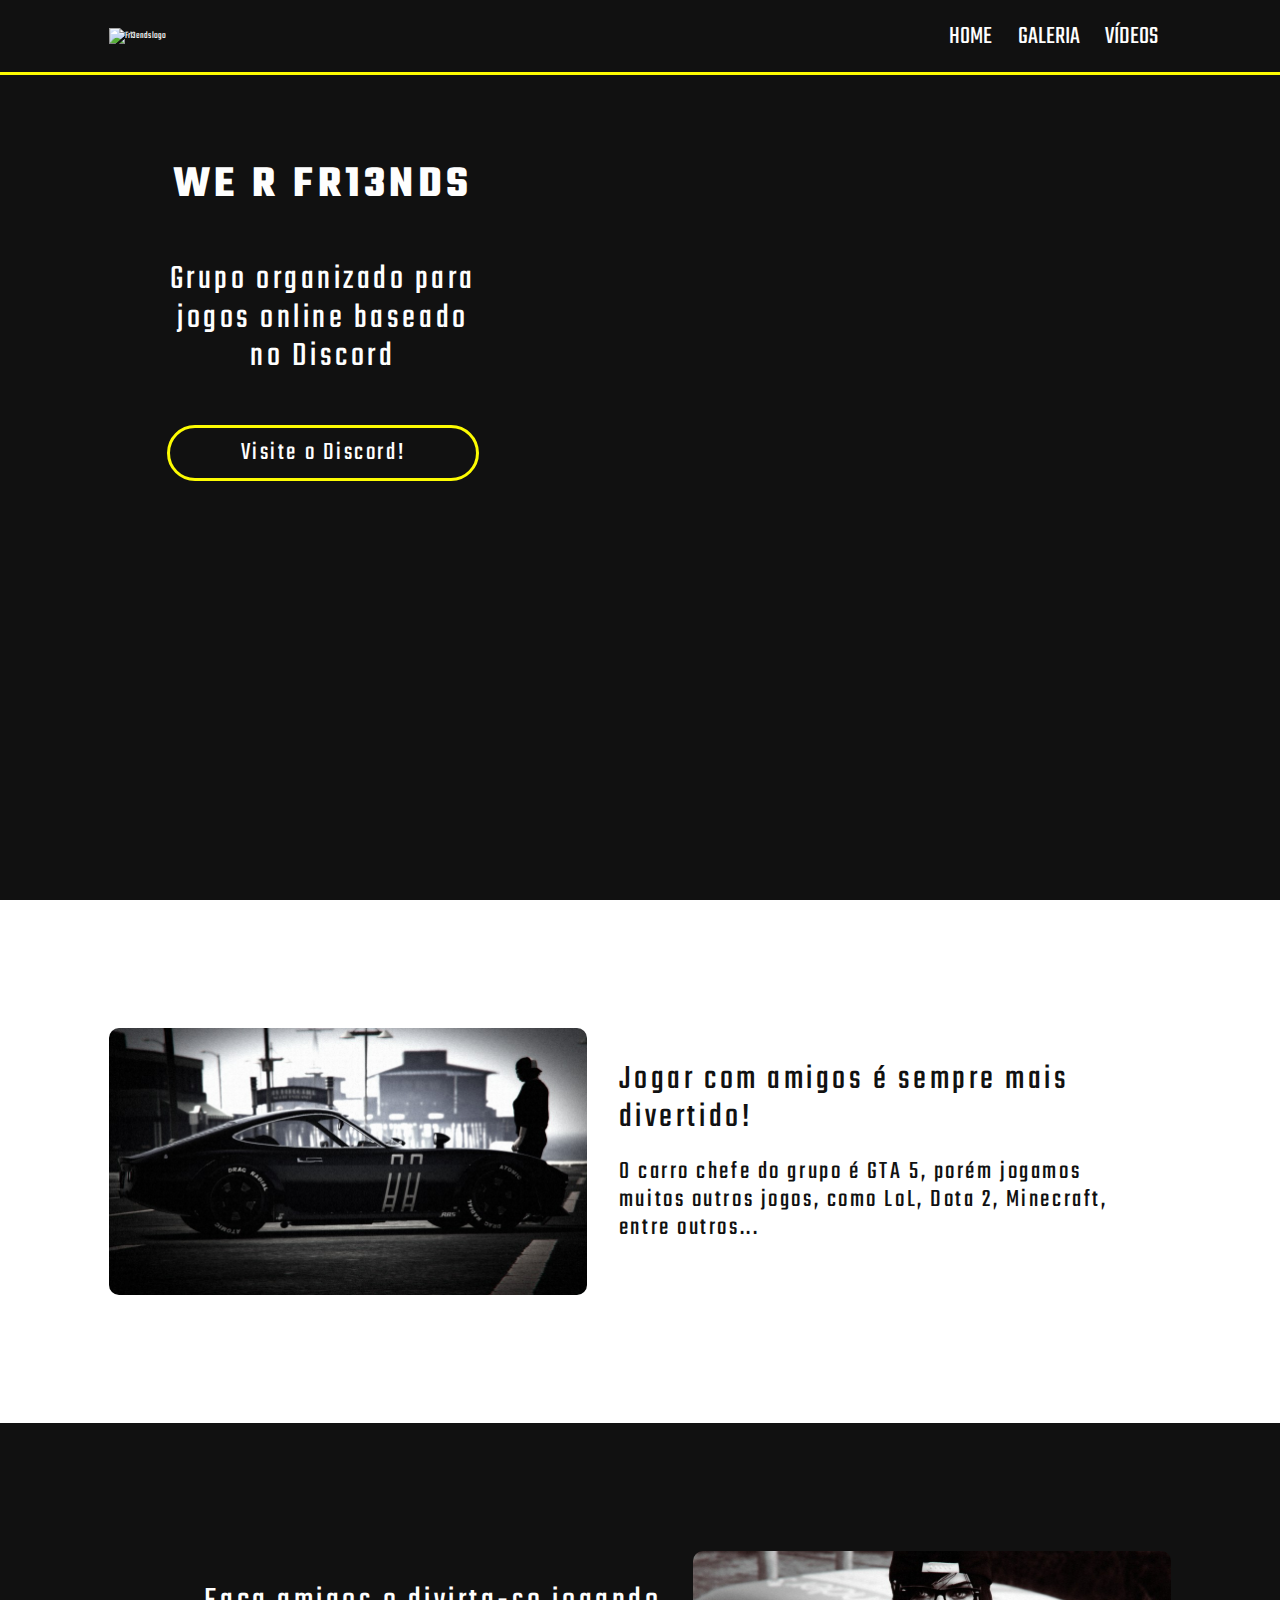
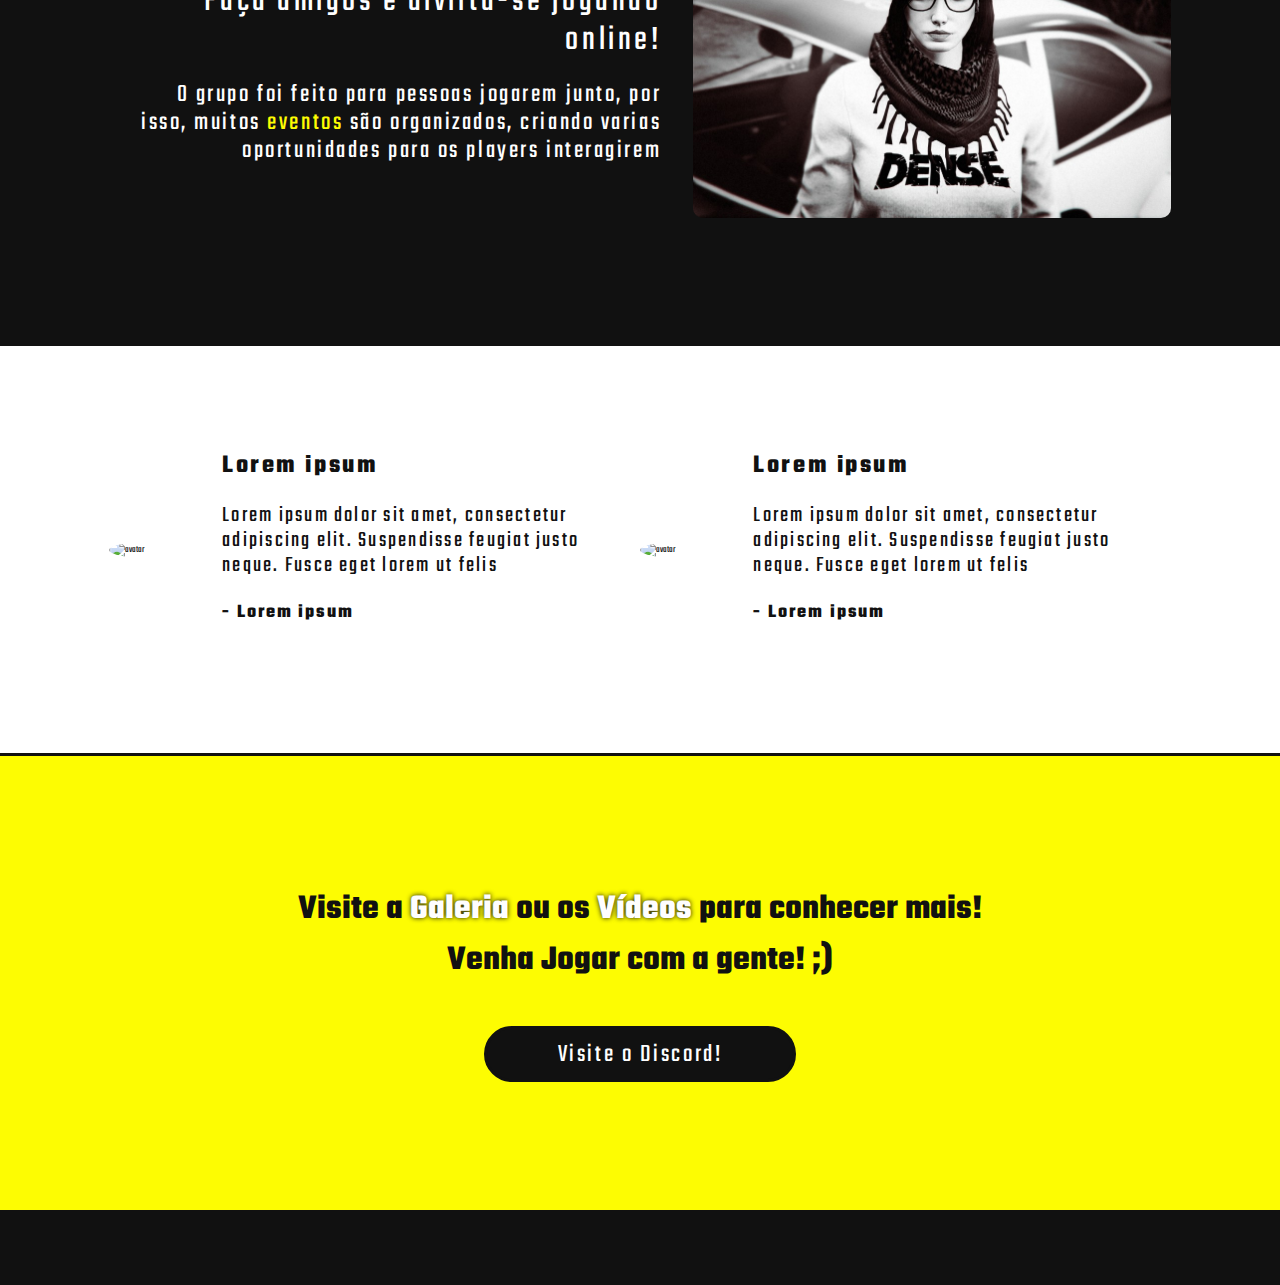
==== commit 1b9b69d6: "modified for deployment" ====
--- a/index.html
+++ b/index.html
@@ -28,8 +28,8 @@
         </div>
         <ul class="header__menu flex-jcsb-aic">
           <li><a href="/index.html" class="fs-med">Home</a></li>
-          <li><a href="/gallery.html" class="fs-med">Galeria</a></li>
-          <li><a href="/videos.html" class="fs-med">Vídeos</a></li>
+          <li><a href="/galeria" class="fs-med">Galeria</a></li>
+          <li><a href="/videos" class="fs-med">Vídeos</a></li>
         </ul>
       </nav>
       <section class="header__hero container">
@@ -38,7 +38,12 @@
           <h2 class="fs-big">
             Grupo organizado para <br />jogos online baseado <br />no Discord
           </h2>
-          <a class="fs-med button" href="#" target="_blank">Visite o Discord</a>
+          <a
+            class="fs-med button"
+            href="https://discord.gg/D2QTAe2zX8"
+            target="_blank"
+            >Visite o Discord!</a
+          >
         </div>
       </section>
     </header>
@@ -59,8 +64,8 @@
           <h2 class="fs-big">Faça amigos e divirta-se jogando online!</h2>
           <p class="fs-med">
             O grupo foi feito para pessoas jogarem junto, por isso, muitos
-            <a href="/videos.html/#event">eventos</a> são organizados, criando
-            varias oportunidades para os players interagirem
+            <a href="/videos">eventos</a> são organizados, criando varias
+            oportunidades para os players interagirem
           </p>
         </div>
         <img src="/images/gallery-imgs/city-alive10.png" alt="imagem garota" />
@@ -94,12 +99,15 @@
     <footer class="footer">
       <div class="footer__cta flex-aic-fdc flex-jcc">
         <h2 class="fs-big">
-          Visite a <a href="/gallery.html">Galeria</a> ou os
-          <a href="/videos.html">Vídeos</a> para conhecer mais!
+          Visite a <a href="/galeria">Galeria</a> ou os
+          <a href="/videos">Vídeos</a> para conhecer mais!
         </h2>
         <h2 class="fs-big">Venha Jogar com a gente! ;)</h2>
-        <a class="fs-med button btn-mod" href="#" target="_blank"
-          >Visite o Discord</a
+        <a
+          class="fs-med button btn-mod"
+          href="https://discord.com/invite/D2QTAe2zX8"
+          target="_blank"
+          >Visite o Discord!</a
         >
       </div>
       <div class="footer__bar"></div>
--- a/styles/css/style.css
+++ b/styles/css/style.css
@@ -40,14 +40,27 @@
   cursor: pointer;
   background-color: #111111;
   padding: 0.25em 2.75em;
-  border: 5px solid #fdfc02;
+  border: 3px solid #fdfc02;
   border-radius: 2em;
   letter-spacing: 0.1em;
   color: #fefefe;
 }
 
+button:hover,
+.button:hover {
+  background-color: #fdfc02;
+  border-color: #111111;
+  color: #111111;
+}
+
 .btn-mod {
   border-color: #111111;
+}
+
+.btn-mod:hover {
+  background-color: #fefefe;
+  border-color: #111111;
+  color: #111111;
 }
 
 @media screen and (max-width: 1600px) {
@@ -219,7 +232,7 @@
   background-color: #111111;
   width: 100%;
   height: 75px;
-  border-bottom: 5px solid #fdfc02;
+  border-bottom: 3px solid #fdfc02;
   -webkit-transition: -webkit-transform 0.5s ease-in-out;
   transition: -webkit-transform 0.5s ease-in-out;
   transition: transform 0.5s ease-in-out;
@@ -273,7 +286,7 @@
   background-repeat: no-repeat;
   width: 100%;
   height: calc(100vh - 75px);
-  border-bottom: 5px solid #111111;
+  border-bottom: 3px solid #111111;
 }
 
 .header__hero .hero-txt {
@@ -282,6 +295,7 @@
   width: -moz-fit-content;
   width: fit-content;
   height: 100%;
+  margin-left: 5.5%;
 }
 
 .header__hero .hero-txt h1,
@@ -310,6 +324,9 @@
     -webkit-box-pack: center;
         -ms-flex-pack: center;
             justify-content: center;
+  }
+  .header__hero .hero-txt {
+    margin-left: 0;
   }
 }
 
@@ -511,7 +528,7 @@
   background-color: #fdfc02;
   padding-top: 10%;
   padding-bottom: 10%;
-  border-top: 5px solid #111111;
+  border-top: 3px solid #111111;
 }
 
 .footer__cta :first-child {
